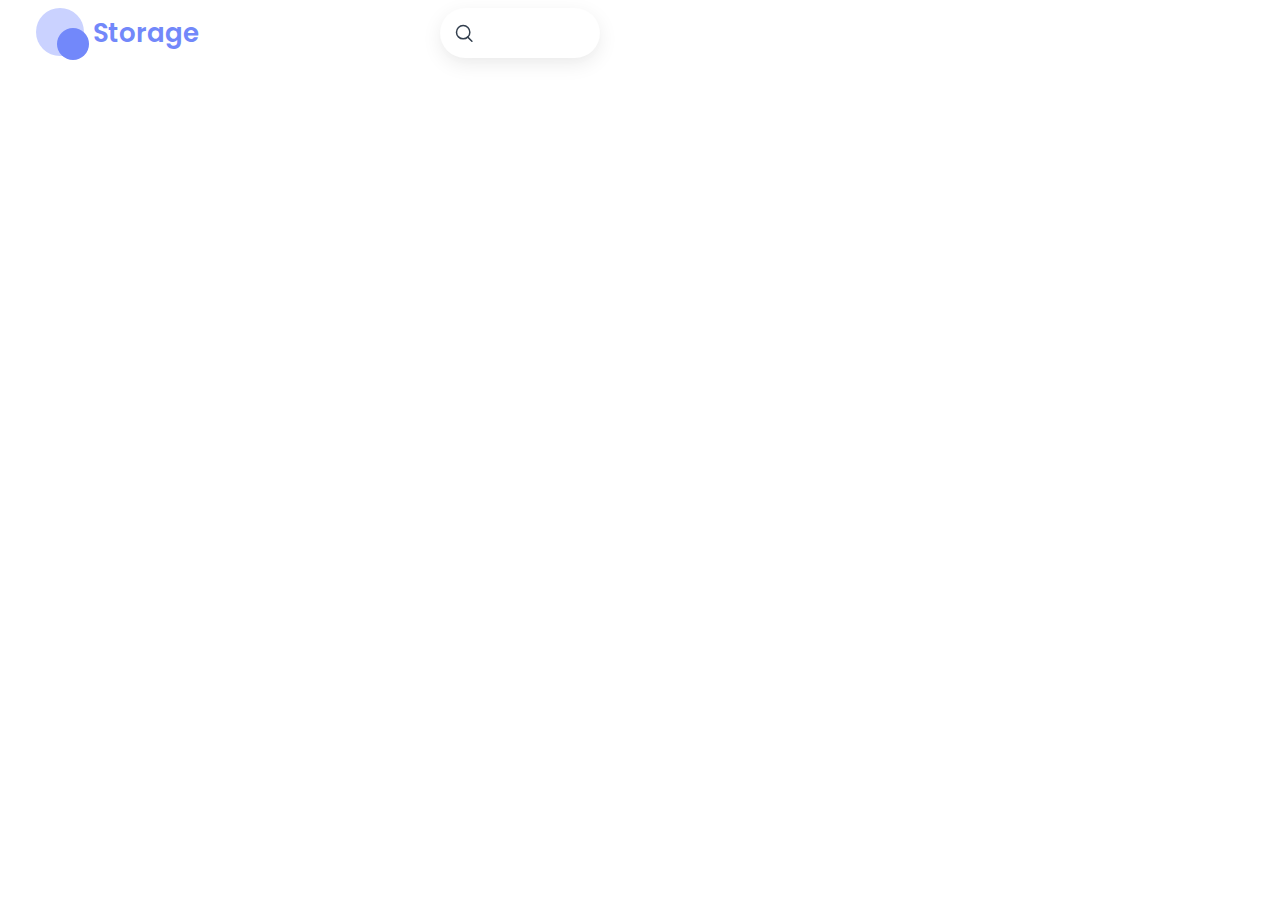
==== index.html/viewlist.html @ 3a4a4e41 "commit empty" ====
<!DOCTYPE html>
<html lang="en">
<head>
    <meta charset="UTF-8">
    <meta name="viewport" content="width=device-width, initial-scale=1.0">
    <title>View List</title>
    <link href="https://cdn.jsdelivr.net/npm/bootstrap@5.3.0/dist/css/bootstrap.min.css"  rel="stylesheet">
    <link rel="stylesheet" href="../assets/styles/viewlist.css">
</head>
<body>
    <header class="container-fluid d-flex">
        <div class="left-side mt-2 d-flex w-50">
            <div class="d-flex align-items-center">
                <img class="ps-4" src="../assets/images/blue_Logo.svg" alt="">
                <h4 class="default_blue bold brand_name mb-0 ps-1">Storage</h4>
            </div>
            <form class="search_bar_container">
                <input type="text" class="search_input">
                
            </form>
        </div>
    </header>
<script src="https://cdn.jsdelivr.net/npm/bootstrap@5.3.0/dist/js/bootstrap.bundle.min.js"></script>
</body>
</html>
---- assets/styles/viewlist.css ----
/* fonts */
@font-face {
    font-family: "default-thin";
    src: url(../fonts/Poppins-Thin.ttf);}
  @font-face {
    font-family: "default-extralight";
    src: url(../fonts/Poppins-ExtraLight.ttf);}
  @font-face {
    font-family: "default-light";
    src: url(../fonts/Poppins-Light.ttf);}  
  @font-face {
    font-family: "default-regular";
    src: url(../fonts//Poppins-Regular.ttf);}
  @font-face {
    font-family: "default-medium";
    src: url(../fonts/Poppins-Medium.ttf);}
  @font-face {
    font-family: "default-bold";
    src: url(../fonts/Poppins-Bold.ttf);}
  @font-face {
    font-family: "default-semibold";
    src: url(../fonts/Poppins-SemiBold.ttf);}
  @font-face {
    font-family: "default-extrabold";
    src: url(../fonts/Poppins-ExtraBold.ttf);}
  /* fonts */
  
  /* custom settings */
  body,html{
    height: 100%;
  }
  * {
    margin: 0;
    padding: 0;
    box-sizing: border-box;
    outline: none;
  }
  a {
    text-decoration: none;
  }
  li,
  ol,
  ul {
    margin: 0;
    padding: 0;
    list-style: none;
  }
  .default_blue_bg{
    background-color: #7288FA;
  }
  .default_blue{
    color: #7288FA;
  }
  .default_dark{
    color: #333f4e;
  }
  .default_white_bg{
    background-color: white;
  }
  .default_white{
    color: white;
  }
  .default_light
  {
    color:#A3B2C7;
  }
  .bold{
    font-family: default-semibold;
  }
  .medium{
    font-family: default-medium;
  }
/* miew */
.brand_name{
  font-size: 26px;
}
.search_input{
  background-image: url(../images/Search_icon.svg);
  background-repeat: no-repeat;
  background-position: 15px 16px;
  background-color: white;
  border-radius: 30px;
  box-shadow: 0 4px 8px 0 rgba(0, 0, 0, 0.01), 0 6px 20px 0 rgba(0, 0, 0, 0.08);
  height:50px;
  border: none;
  width: 80%;
}
.left-side{
    justify-content: space-between;
}
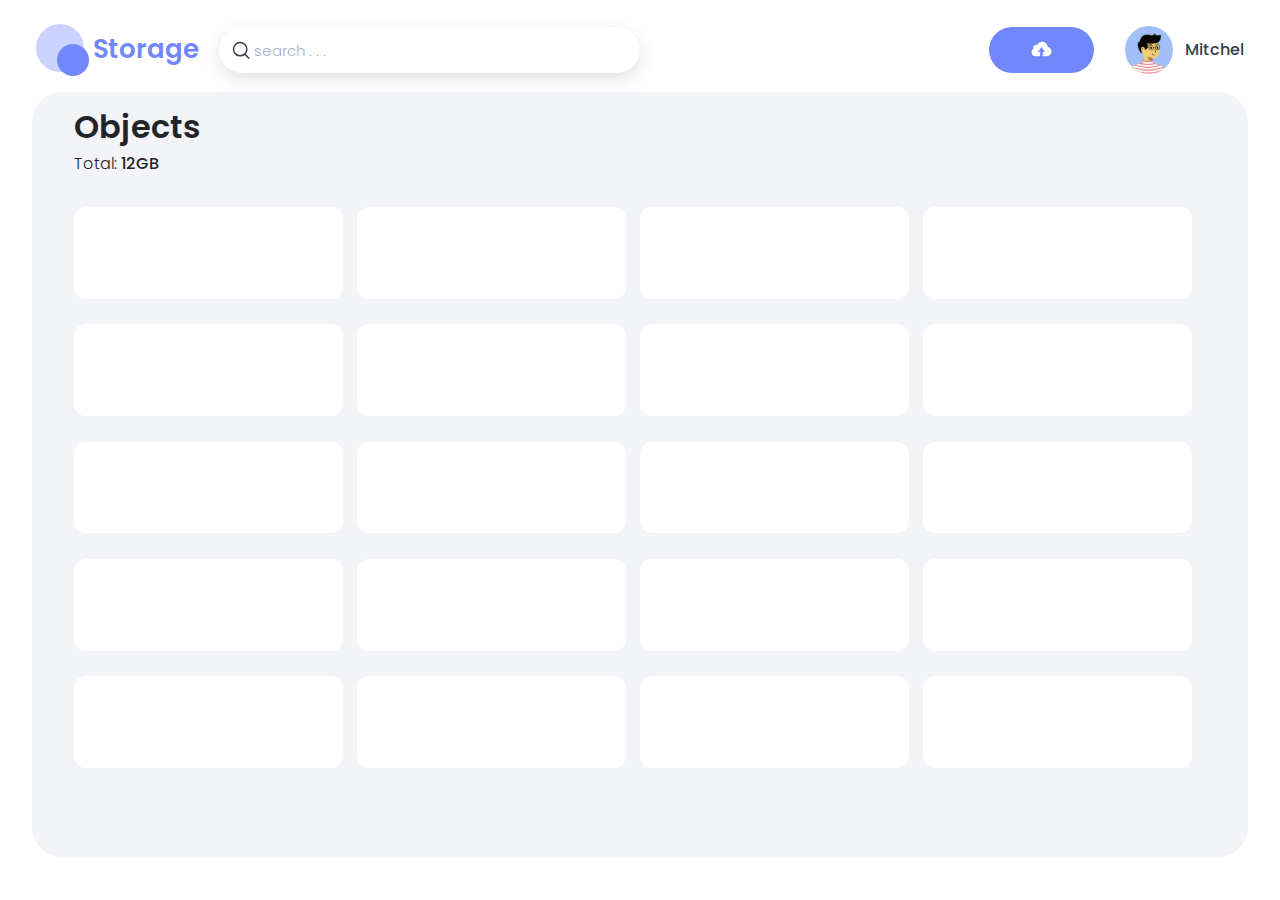
==== commit 484e6080: "last page almost done" ====
--- a/index.html/viewlist.html
+++ b/index.html/viewlist.html
@@ -9,17 +9,66 @@
 </head>
 <body>
     <header class="container-fluid d-flex">
-        <div class="left-side mt-2 d-flex w-50">
+        <div class="header_left_side mt-4 d-flex w-50">
             <div class="d-flex align-items-center">
                 <img class="ps-4" src="../assets/images/blue_Logo.svg" alt="">
                 <h4 class="default_blue bold brand_name mb-0 ps-1">Storage</h4>
             </div>
             <form class="search_bar_container">
-                <input type="text" class="search_input">
-                
+                <input type="text" class="search_input w-100" placeholder="search . . .">
             </form>
         </div>
+        <div class="header_right_side mt-4 d-flex w-50">
+            <div class="upload_btn_container col-2">
+                <button class="upload_btn default_blue_bg">
+                    <img class="pb-1" src="../assets/images/Upload_icon.svg" alt="">
+                </button>
+            </div>
+            <a href="" class="user_avatar_container pe-4">
+                <img class="rounded-circle" src="../assets/images/profile_icon.svg" alt="">
+                <div class="user_avatar_name">
+                    Mitchel
+                </div>
+            </a>
+
+        </div>
     </header>
+    <main class="container-fluid total_object_container very_light mt-3 d-flex flex-column">
+        <div class="data_information d-flex flex-column default mt-3">
+            <h2 class="bold">Objects</h2>
+            <h6 class="light">Total: <span class="medium">12</span><span class="medium">GB</span></h6>
+        </div>
+        <div class="objects_container d-flex">
+            <div class="d-flex flex-column col-3 justify-content-evenly">
+                <div class="whole_object_container"></div>
+                <div class="whole_object_container"></div>
+                <div class="whole_object_container"></div>
+                <div class="whole_object_container"></div>
+                <div class="whole_object_container"></div>
+            </div>
+            <div class="d-flex flex-column col-3 justify-content-evenly">
+                <div class="whole_object_container"></div>
+                <div class="whole_object_container"></div>
+                <div class="whole_object_container"></div>
+                <div class="whole_object_container"></div>
+                <div class="whole_object_container"></div>
+            </div>            
+            <div class="d-flex flex-column col-3 justify-content-evenly">
+                <div class="whole_object_container"></div>
+                <div class="whole_object_container"></div>
+                <div class="whole_object_container"></div>
+                <div class="whole_object_container"></div>
+                <div class="whole_object_container"></div>
+            </div>
+            <div class="d-flex flex-column col-3 justify-content-evenly">
+                <div class="whole_object_container"></div>
+                <div class="whole_object_container"></div>
+                <div class="whole_object_container"></div>
+                <div class="whole_object_container"></div>
+                <div class="whole_object_container"></div>
+            </div>
+        </div>
+    </main>
 <script src="https://cdn.jsdelivr.net/npm/bootstrap@5.3.0/dist/js/bootstrap.bundle.min.js"></script>
 </body>
 </html>--- a/assets/styles/viewlist.css
+++ b/assets/styles/viewlist.css
@@ -64,11 +64,17 @@
   {
     color:#A3B2C7;
   }
+  .very_light{
+    background-color: #F2F4F8;
+  }
   .bold{
     font-family: default-semibold;
   }
   .medium{
     font-family: default-medium;
+  }
+  .light{
+    font-family: default-light;
   }
 /* miew */
 .brand_name{
@@ -77,14 +83,69 @@
 .search_input{
   background-image: url(../images/Search_icon.svg);
   background-repeat: no-repeat;
-  background-position: 15px 16px;
+  background-position: 13px 14px;
   background-color: white;
   border-radius: 30px;
-  box-shadow: 0 4px 8px 0 rgba(0, 0, 0, 0.01), 0 6px 20px 0 rgba(0, 0, 0, 0.08);
-  height:50px;
+  box-shadow: 0 4px 8px 0 rgba(0, 0, 0, 0.03), 0 6px 20px 0 rgba(0, 0, 0, 0.1);
+  height:46px;
   border: none;
   width: 80%;
+  padding-inline-start: 35px;
 }
-.left-side{
-    justify-content: space-between;
+.header_left_side{
+    align-items: center;
+    justify-content:space-between;
+    gap: 20px;
 }
+.search_bar_container{
+  width: 70%;
+}
+.search_input::placeholder{
+  font-family: default-light;
+  font-size: 15px;
+  color:#A3B2C7;
+}
+.upload_btn{
+  border-radius: 40px;
+  width: 100%;
+  height: 46px;
+  border: none;
+}
+.header_right_side{
+  justify-content:flex-end;
+  align-items: center;
+  gap: 5%;
+
+}
+.user_avatar_container{
+  display: flex;
+  justify-content: center;
+  align-items: center;
+}
+.user_avatar_name{
+  font-family: default-medium;
+  margin-left: 12px;
+  color: #333F4E;
+}
+.total_object_container{
+  width: 95%;
+  height: 85%;
+  border-radius: 30px;
+}
+.objects_container{
+  height: 80%;
+  width: 95%;
+  align-self: center;
+  margin-bottom: 1.5%;
+}
+.data_information{
+  width: 95%;
+  align-self: center;
+}
+.whole_object_container{
+  border-radius: 12px;
+  background-color: white;
+  width: 95%;
+  height: 15%;
+}
+
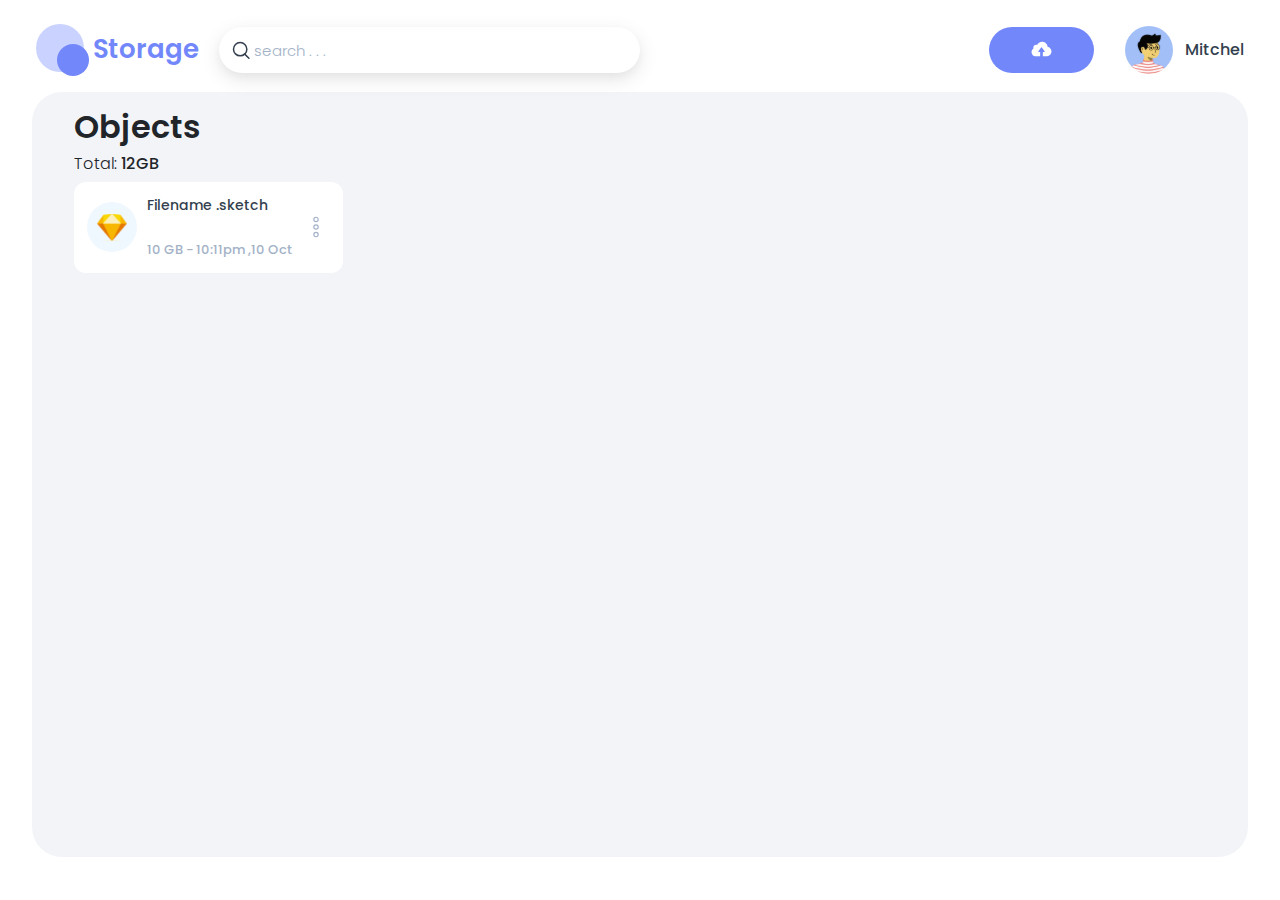
==== commit 64ab45c9: "make tables" ====
--- a/index.html/viewlist.html
+++ b/index.html/viewlist.html
@@ -1,74 +1,107 @@
 <!DOCTYPE html>
 <html lang="en">
-<head>
-    <meta charset="UTF-8">
-    <meta name="viewport" content="width=device-width, initial-scale=1.0">
+  <head>
+    <meta charset="UTF-8" />
+    <meta name="viewport" content="width=device-width, initial-scale=1.0" />
     <title>View List</title>
-    <link href="https://cdn.jsdelivr.net/npm/bootstrap@5.3.0/dist/css/bootstrap.min.css"  rel="stylesheet">
-    <link rel="stylesheet" href="../assets/styles/viewlist.css">
-</head>
-<body>
+    <link
+      href="https://cdn.jsdelivr.net/npm/bootstrap@5.3.0/dist/css/bootstrap.min.css"
+      rel="stylesheet"
+    />
+    <link rel="stylesheet" href="../assets/styles/viewlist.css" />
+  </head>
+  <body>
     <header class="container-fluid d-flex">
-        <div class="header_left_side mt-4 d-flex w-50">
-            <div class="d-flex align-items-center">
-                <img class="ps-4" src="../assets/images/blue_Logo.svg" alt="">
-                <h4 class="default_blue bold brand_name mb-0 ps-1">Storage</h4>
+      <div class="header_left_side mt-4 d-flex w-50">
+        <div class="d-flex align-items-center">
+          <img class="ps-4" src="../assets/images/blue_Logo.svg" alt="" />
+          <h4 class="default_blue bold brand_name mb-0 ps-1">Storage</h4>
+        </div>
+        <form class="search_bar_container">
+          <input
+            type="text"
+            class="search_input w-100"
+            placeholder="search . . ."
+          />
+        </form>
+      </div>
+      <div class="header_right_side mt-4 d-flex w-50">
+        <div class="upload_btn_container col-2">
+          <button class="upload_btn default_blue_bg">
+            <img class="pb-1" src="../assets/images/Upload_icon.svg" alt="" />
+          </button>
+        </div>
+        <a href="" class="user_avatar_container pe-4">
+          <img
+            class="rounded-circle"
+            src="../assets/images/profile_icon.svg"
+            alt=""
+          />
+          <div class="user_avatar_name">Mitchel</div>
+        </a>
+      </div>
+    </header>
+    <main
+      class="container-fluid total_object_container very_light mt-3 d-flex flex-column"
+    >
+      <div class="data_information d-flex flex-column default mt-3">
+        <h2 class="bold">Objects</h2>
+        <h6 class="light">
+          Total: <span class="medium">12</span><span class="medium">GB</span>
+        </h6>
+      </div>
+      <div class="objects_container d-flex">
+        <div class="d-flex flex-column col-3 justify-content-start">
+          <div class="whole_object_container d-flex">
+            <div class="pic-data">
+              <img src="../assets/images/sketch.svg" alt="" />
             </div>
-            <form class="search_bar_container">
-                <input type="text" class="search_input w-100" placeholder="search . . .">
-            </form>
+            <div class="txt-data d-flex">
+              <p class="file-name medium">
+                Filename
+                <span class="file-suffix">.sketch </span>
+              </p>
+              <div class="file-inf d-flex medium">
+                <p>10 GB&nbsp;</p>
+                -
+                <p>&nbsp;10:11pm&nbsp;</p>
+                ,
+                <p>10 Oct</p>
+              </div>
+            </div>
+            <button class="popup-btn">
+              <img src="../assets/images/hambergur-popup.svg" alt="" />
+            </button>
+          </div>
+          <!-- <div class="whole_object_container"></div>
+          <div class="whole_object_container"></div>
+          <div class="whole_object_container"></div>
+          <div class="whole_object_container"></div> -->
         </div>
-        <div class="header_right_side mt-4 d-flex w-50">
-            <div class="upload_btn_container col-2">
-                <button class="upload_btn default_blue_bg">
-                    <img class="pb-1" src="../assets/images/Upload_icon.svg" alt="">
-                </button>
-            </div>
-            <a href="" class="user_avatar_container pe-4">
-                <img class="rounded-circle" src="../assets/images/profile_icon.svg" alt="">
-                <div class="user_avatar_name">
-                    Mitchel
-                </div>
-            </a>
-
+        <div class="d-flex flex-column col-3 justify-content-evenly">
+          <!-- <div class="whole_object_container"></div>
+          <div class="whole_object_container"></div>
+          <div class="whole_object_container"></div>
+          <div class="whole_object_container"></div>
+          <div class="whole_object_container"></div> -->
         </div>
-    </header>
-    <main class="container-fluid total_object_container very_light mt-3 d-flex flex-column">
-        <div class="data_information d-flex flex-column default mt-3">
-            <h2 class="bold">Objects</h2>
-            <h6 class="light">Total: <span class="medium">12</span><span class="medium">GB</span></h6>
+        <div class="d-flex flex-column col-3 justify-content-evenly">
+          <!-- <div class="whole_object_container"></div>
+          <div class="whole_object_container"></div>
+          <div class="whole_object_container"></div>
+          <div class="whole_object_container"></div>
+          <div class="whole_object_container"></div> -->
         </div>
-        <div class="objects_container d-flex">
-            <div class="d-flex flex-column col-3 justify-content-evenly">
-                <div class="whole_object_container"></div>
-                <div class="whole_object_container"></div>
-                <div class="whole_object_container"></div>
-                <div class="whole_object_container"></div>
-                <div class="whole_object_container"></div>
-            </div>
-            <div class="d-flex flex-column col-3 justify-content-evenly">
-                <div class="whole_object_container"></div>
-                <div class="whole_object_container"></div>
-                <div class="whole_object_container"></div>
-                <div class="whole_object_container"></div>
-                <div class="whole_object_container"></div>
-            </div>            
-            <div class="d-flex flex-column col-3 justify-content-evenly">
-                <div class="whole_object_container"></div>
-                <div class="whole_object_container"></div>
-                <div class="whole_object_container"></div>
-                <div class="whole_object_container"></div>
-                <div class="whole_object_container"></div>
-            </div>
-            <div class="d-flex flex-column col-3 justify-content-evenly">
-                <div class="whole_object_container"></div>
-                <div class="whole_object_container"></div>
-                <div class="whole_object_container"></div>
-                <div class="whole_object_container"></div>
-                <div class="whole_object_container"></div>
-            </div>
+        <div class="d-flex flex-column col-3 justify-content-evenly">
+          <!-- <div class="whole_object_container"></div>
+          <div class="whole_object_container"></div>
+          <div class="whole_object_container"></div>
+          <div class="whole_object_container"></div>
+          <div class="whole_object_container"></div> -->
+          
         </div>
+      </div>
     </main>
-<script src="https://cdn.jsdelivr.net/npm/bootstrap@5.3.0/dist/js/bootstrap.bundle.min.js"></script>
-</body>
-</html>+    <script src="https://cdn.jsdelivr.net/npm/bootstrap@5.3.0/dist/js/bootstrap.bundle.min.js"></script>
+  </body>
+</html>
--- a/assets/styles/viewlist.css
+++ b/assets/styles/viewlist.css
@@ -1,151 +1,195 @@
 /* fonts */
 @font-face {
-    font-family: "default-thin";
-    src: url(../fonts/Poppins-Thin.ttf);}
-  @font-face {
-    font-family: "default-extralight";
-    src: url(../fonts/Poppins-ExtraLight.ttf);}
-  @font-face {
-    font-family: "default-light";
-    src: url(../fonts/Poppins-Light.ttf);}  
-  @font-face {
-    font-family: "default-regular";
-    src: url(../fonts//Poppins-Regular.ttf);}
-  @font-face {
-    font-family: "default-medium";
-    src: url(../fonts/Poppins-Medium.ttf);}
-  @font-face {
-    font-family: "default-bold";
-    src: url(../fonts/Poppins-Bold.ttf);}
-  @font-face {
-    font-family: "default-semibold";
-    src: url(../fonts/Poppins-SemiBold.ttf);}
-  @font-face {
-    font-family: "default-extrabold";
-    src: url(../fonts/Poppins-ExtraBold.ttf);}
-  /* fonts */
-  
-  /* custom settings */
-  body,html{
-    height: 100%;
-  }
-  * {
-    margin: 0;
-    padding: 0;
-    box-sizing: border-box;
-    outline: none;
-  }
-  a {
-    text-decoration: none;
-  }
-  li,
-  ol,
-  ul {
-    margin: 0;
-    padding: 0;
-    list-style: none;
-  }
-  .default_blue_bg{
-    background-color: #7288FA;
-  }
-  .default_blue{
-    color: #7288FA;
-  }
-  .default_dark{
-    color: #333f4e;
-  }
-  .default_white_bg{
-    background-color: white;
-  }
-  .default_white{
-    color: white;
-  }
-  .default_light
-  {
-    color:#A3B2C7;
-  }
-  .very_light{
-    background-color: #F2F4F8;
-  }
-  .bold{
-    font-family: default-semibold;
-  }
-  .medium{
-    font-family: default-medium;
-  }
-  .light{
-    font-family: default-light;
-  }
+  font-family: "default-thin";
+  src: url(../fonts/Poppins-Thin.ttf);
+}
+@font-face {
+  font-family: "default-extralight";
+  src: url(../fonts/Poppins-ExtraLight.ttf);
+}
+@font-face {
+  font-family: "default-light";
+  src: url(../fonts/Poppins-Light.ttf);
+}
+@font-face {
+  font-family: "default-regular";
+  src: url(../fonts//Poppins-Regular.ttf);
+}
+@font-face {
+  font-family: "default-medium";
+  src: url(../fonts/Poppins-Medium.ttf);
+}
+@font-face {
+  font-family: "default-bold";
+  src: url(../fonts/Poppins-Bold.ttf);
+}
+@font-face {
+  font-family: "default-semibold";
+  src: url(../fonts/Poppins-SemiBold.ttf);
+}
+@font-face {
+  font-family: "default-extrabold";
+  src: url(../fonts/Poppins-ExtraBold.ttf);
+}
+/* fonts */
+
+/* custom settings */
+body,
+html {
+  height: 100%;
+}
+* {
+  margin: 0;
+  padding: 0;
+  box-sizing: border-box;
+  outline: none;
+}
+a {
+  text-decoration: none;
+}
+li,
+ol,
+ul {
+  margin: 0;
+  padding: 0;
+  list-style: none;
+}
+.default_blue_bg {
+  background-color: #7288fa;
+}
+.default_blue {
+  color: #7288fa;
+}
+.default_dark {
+  color: #333f4e;
+}
+.default_white_bg {
+  background-color: white;
+}
+.default_white {
+  color: white;
+}
+.default_light {
+  color: #a3b2c7;
+}
+.very_light {
+  background-color: #f2f4f8;
+}
+.bold {
+  font-family: default-semibold;
+}
+.medium {
+  font-family: default-medium;
+}
+.light {
+  font-family: default-light;
+}
 /* miew */
-.brand_name{
+.brand_name {
   font-size: 26px;
 }
-.search_input{
+.search_input {
   background-image: url(../images/Search_icon.svg);
   background-repeat: no-repeat;
   background-position: 13px 14px;
   background-color: white;
   border-radius: 30px;
   box-shadow: 0 4px 8px 0 rgba(0, 0, 0, 0.03), 0 6px 20px 0 rgba(0, 0, 0, 0.1);
-  height:46px;
+  height: 46px;
   border: none;
   width: 80%;
   padding-inline-start: 35px;
 }
-.header_left_side{
-    align-items: center;
-    justify-content:space-between;
-    gap: 20px;
+.header_left_side {
+  align-items: center;
+  justify-content: space-between;
+  gap: 20px;
 }
-.search_bar_container{
+.search_bar_container {
   width: 70%;
 }
-.search_input::placeholder{
+.search_input::placeholder {
   font-family: default-light;
   font-size: 15px;
-  color:#A3B2C7;
+  color: #a3b2c7;
 }
-.upload_btn{
+.upload_btn {
   border-radius: 40px;
   width: 100%;
   height: 46px;
   border: none;
 }
-.header_right_side{
-  justify-content:flex-end;
+.header_right_side {
+  justify-content: flex-end;
   align-items: center;
   gap: 5%;
-
 }
-.user_avatar_container{
+.user_avatar_container {
   display: flex;
   justify-content: center;
   align-items: center;
 }
-.user_avatar_name{
+.user_avatar_name {
   font-family: default-medium;
   margin-left: 12px;
-  color: #333F4E;
+  color: #333f4e;
 }
-.total_object_container{
+.total_object_container {
   width: 95%;
   height: 85%;
   border-radius: 30px;
 }
-.objects_container{
+.objects_container {
   height: 80%;
   width: 95%;
   align-self: center;
   margin-bottom: 1.5%;
 }
-.data_information{
+.data_information {
   width: 95%;
   align-self: center;
 }
-.whole_object_container{
+.whole_object_container {
   border-radius: 12px;
   background-color: white;
   width: 95%;
   height: 15%;
+  align-items: center;
+  justify-content: space-between;
 }
-
+.pic-data {
+  background-color: aliceblue;
+  width: 50px;
+  height: 50px;
+  display: flex;
+  justify-content: center;
+  align-items: center;
+  border-radius: 100px;
+  margin-left: 5%;
+}
+p.file-name {
+  font-size: 14px;
+  color: #333f4e;
+  margin-bottom: 0;
+}
+.file-inf {
+  color: #a3b2c7;
+  font-size: 13px;
+  margin-bottom: 0;
+}
+.txt-data {
+  justify-content: space-between;
+  align-items: flex-start;
+  flex-direction: column;
+  height: 70%;
+  align-self: center;
+  justify-self: center;
+}
+.file-inf > p {
+  margin-bottom: 0px;
+}
+.popup-btn {
+  border: none;
+  background-color: inherit;
+  margin-right: 5%;
+}
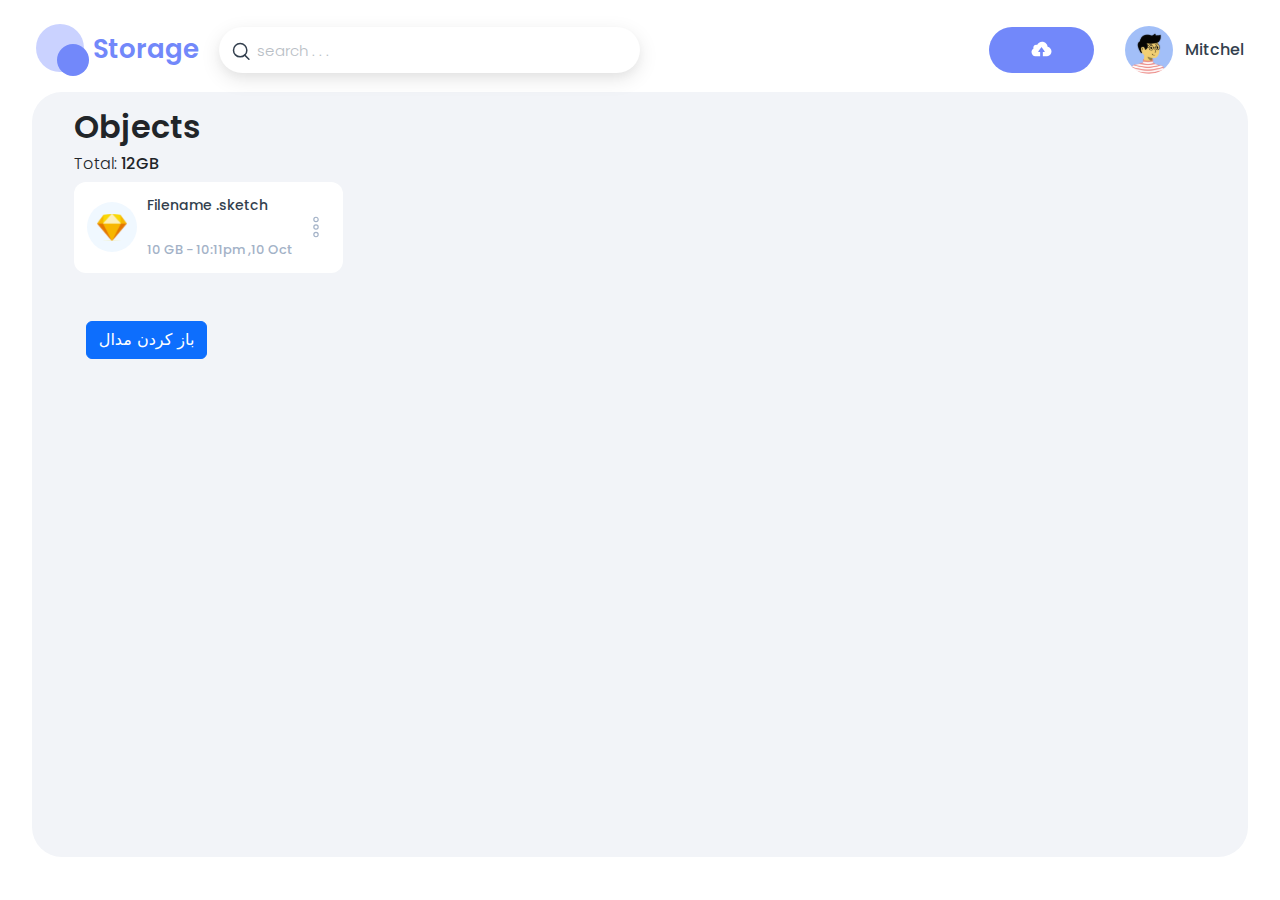
==== commit 98c4265c: "start contact list" ====
--- a/index.html/viewlist.html
+++ b/index.html/viewlist.html
@@ -77,6 +77,61 @@
           <div class="whole_object_container"></div>
           <div class="whole_object_container"></div>
           <div class="whole_object_container"></div> -->
+          <div class="container mt-5">
+            <!-- دکمه برای باز کردن مدال -->
+            <button type="button" class="btn btn-primary" data-toggle="modal" data-target="#myModal">
+                باز کردن مدال
+            </button>
+    
+            <!-- ساختار مدال -->
+            <div class="modal fade" id="myModal" tabindex="-1" role="dialog" aria-labelledby="myModalLabel" aria-hidden="true">
+                <div class="modal-dialog" role="document">
+                    <div class="modal-content">
+                        <div class="modal-header d-flex">
+                          <button type="button" class="myModalClose d-flex" data-dismiss="modal" aria-label="back">
+                            <img src="../assets/images/Arrow-left.svg" alt="">
+                          </button>
+                          <h5 class="modal-title" id="myModalLabel">Add People</h5>
+                          <p></p>
+                        </div>
+                        <div class="modal-body">
+                          <form class="search_bar_container w-100 mb-4" style="position: sticky;">
+                            <input
+                              type="text"
+                              class="search_input w-100"
+                              placeholder="search people"
+                            />
+                          </form>   
+                          <form class="contents-container d-flex flex-column">
+                            <div class="content-container d-flex">
+                              <div></div>
+                            </div>
+                          </form>
+                          <div class="form-check contents-container mb-1">
+                            <div class="content-container d-flex">
+                              <input class="form-check-input" type="checkbox" value="">
+                              <label class="form-check-label d-flex" for="flexCheckDefault">
+                                <img src="../assets/images/Geogre Michael.svg" alt="">
+                                <div class="d-flex flex-column">
+                                  <p class="user-name mb-0 medium">
+                                    Geogre Michael
+                                  </p>
+                                  <p class="user-email mb-0 light default_light">
+                                    geogre@gmail.com
+                                  </p>
+                                </div>
+                              </label>
+                            </div>
+                          </div>                     
+                          </div> 
+                          <div class="modal-footer">
+                            <button type="button" class="btn btn-primary">ذخیره تغییرات</button>
+                        </div>                    
+                        </div>
+                    </div>
+                </div>
+            </div>
+        </div>
         </div>
         <div class="d-flex flex-column col-3 justify-content-evenly">
           <!-- <div class="whole_object_container"></div>
@@ -98,10 +153,12 @@
           <div class="whole_object_container"></div>
           <div class="whole_object_container"></div>
           <div class="whole_object_container"></div> -->
-          
         </div>
       </div>
     </main>
+    <script src="https://code.jquery.com/jquery-3.5.1.slim.min.js"></script>
+    <script src="https://cdn.jsdelivr.net/npm/@popperjs/core@2.9.2/dist/umd/popper.min.js"></script>
+    <script src="https://stackpath.bootstrapcdn.com/bootstrap/4.5.2/js/bootstrap.min.js"></script>
     <script src="https://cdn.jsdelivr.net/npm/bootstrap@5.3.0/dist/js/bootstrap.bundle.min.js"></script>
   </body>
 </html>
--- a/assets/styles/viewlist.css
+++ b/assets/styles/viewlist.css
@@ -91,14 +91,14 @@
 .search_input {
   background-image: url(../images/Search_icon.svg);
   background-repeat: no-repeat;
-  background-position: 13px 14px;
+  background-position: 13px 14.5px;
   background-color: white;
   border-radius: 30px;
   box-shadow: 0 4px 8px 0 rgba(0, 0, 0, 0.03), 0 6px 20px 0 rgba(0, 0, 0, 0.1);
   height: 46px;
   border: none;
   width: 80%;
-  padding-inline-start: 35px;
+  padding-inline-start: 38px;
 }
 .header_left_side {
   align-items: center;
@@ -111,7 +111,7 @@
 .search_input::placeholder {
   font-family: default-light;
   font-size: 15px;
-  color: #a3b2c7;
+  color: rgb(184, 190, 197)
 }
 .upload_btn {
   border-radius: 40px;
@@ -193,3 +193,47 @@
   background-color: inherit;
   margin-right: 5%;
 }
+.modal-title{
+  font-family: default-bold;
+  font-size: 20px;
+  padding-right: 30px;
+}
+.myModalClose{
+  width: 40px;
+  height: 40px;
+  border-radius: 100px;
+  border: none;
+  align-items: center;
+  justify-content: center;
+  background-color: inherit;
+  box-shadow: 0 4px 8px 0 rgba(0, 0, 0, 0.03), 0 6px 20px 0 rgba(0, 0, 0, 0.1);
+
+}
+.modal-header{
+  justify-content : space-between;
+  border: none;
+}
+.modal-content{
+  box-shadow: rgba(17, 17, 26, 0.1) 0px 4px 16px 0px inset, rgba(17, 17, 26, 0.05) 0px 8px 32px 0px;
+}
+.modal-footer{
+  border: none;
+}
+.content-container{
+  justify-content: start;
+  align-items: center;
+  gap: 12px;
+}
+.form-check-input{
+  width: 20px;
+  height: 20px;
+  color: #7288fa;
+  border: rgb(184, 190, 197) 1px solid;
+}
+.form-check-input:checked{
+  background-color: #7288fa;
+  border: none;
+}
+.form-check-label{
+  gap: 12px;
+}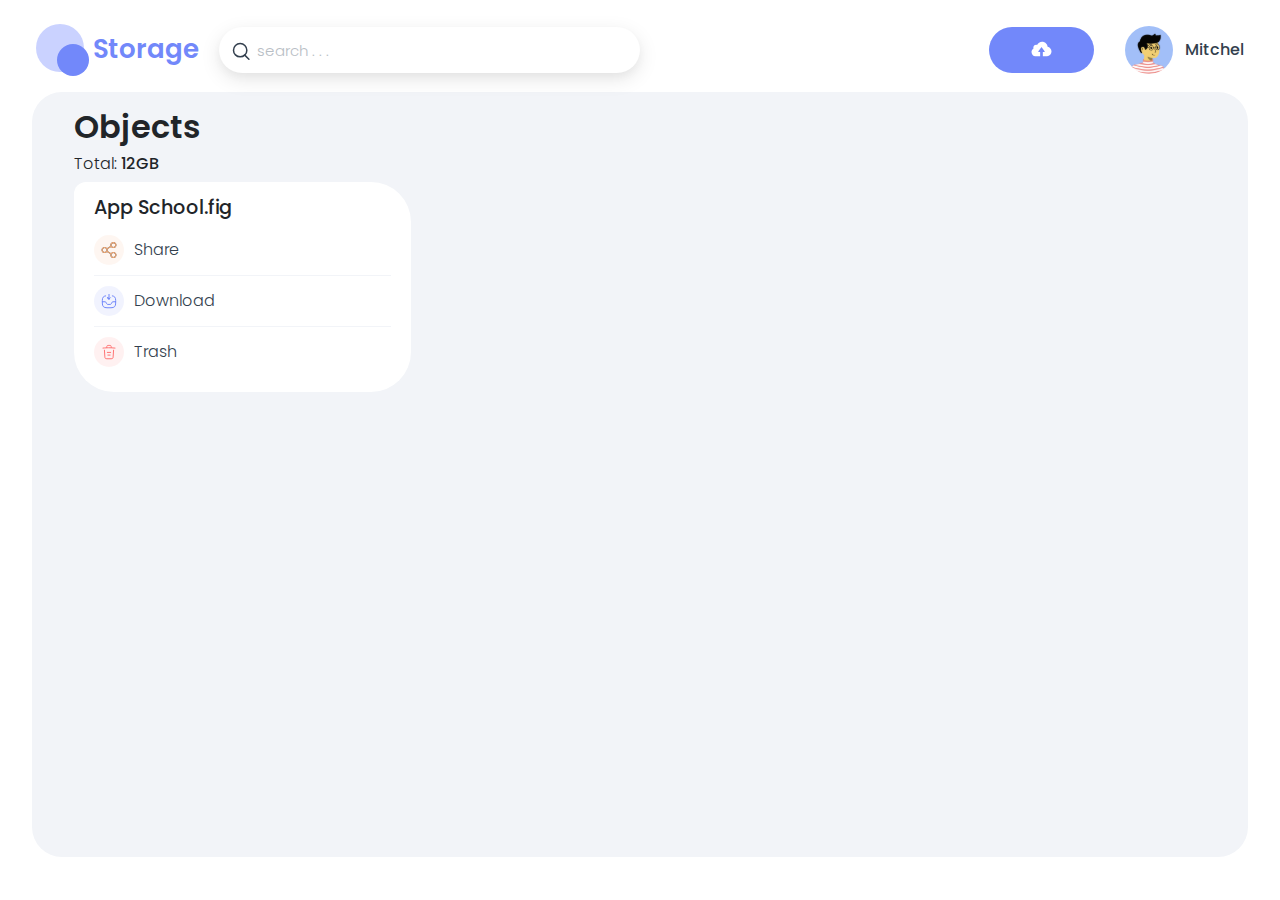
==== commit 8eb0a53c: "front tamaaaaam" ====
--- a/index.html/viewlist.html
+++ b/index.html/viewlist.html
@@ -1,137 +1,145 @@
 <!DOCTYPE html>
 <html lang="en">
-  <head>
-    <meta charset="UTF-8" />
-    <meta name="viewport" content="width=device-width, initial-scale=1.0" />
-    <title>View List</title>
-    <link
-      href="https://cdn.jsdelivr.net/npm/bootstrap@5.3.0/dist/css/bootstrap.min.css"
-      rel="stylesheet"
-    />
-    <link rel="stylesheet" href="../assets/styles/viewlist.css" />
-  </head>
-  <body>
-    <header class="container-fluid d-flex">
-      <div class="header_left_side mt-4 d-flex w-50">
-        <div class="d-flex align-items-center">
-          <img class="ps-4" src="../assets/images/blue_Logo.svg" alt="" />
-          <h4 class="default_blue bold brand_name mb-0 ps-1">Storage</h4>
-        </div>
-        <form class="search_bar_container">
-          <input
-            type="text"
-            class="search_input w-100"
-            placeholder="search . . ."
-          />
-        </form>
+<head>
+  <meta charset="UTF-8" />
+  <meta name="viewport" content="width=device-width, initial-scale=1.0" />
+  <title>View List</title>
+  <link href="https://cdn.jsdelivr.net/npm/bootstrap@5.3.0/dist/css/bootstrap.min.css" rel="stylesheet" />
+  <link rel="stylesheet" href="../assets/styles/viewlist.css" />
+</head>
+<body>
+  <header class="container-fluid d-flex">
+    <div class="header_left_side mt-4 d-flex w-50">
+      <div class="d-flex align-items-center">
+        <img class="ps-4" src="../assets/images/blue_Logo.svg" alt="" />
+        <h4 class="default_blue bold brand_name mb-0 ps-1">Storage</h4>
       </div>
-      <div class="header_right_side mt-4 d-flex w-50">
-        <div class="upload_btn_container col-2">
-          <button class="upload_btn default_blue_bg">
-            <img class="pb-1" src="../assets/images/Upload_icon.svg" alt="" />
+      <form class="search_bar_container">
+        <input type="text" class="search_input w-100" placeholder="search . . ." />
+      </form>
+    </div>
+    <div class="header_right_side mt-4 d-flex w-50">
+      <div class="upload_btn_container col-2">
+        <button class="upload_btn default_blue_bg">
+          <img class="pb-1" src="../assets/images/Upload_icon.svg" alt="" />
+        </button>
+      </div>
+      <a href="" class="user_avatar_container pe-4">
+        <img class="rounded-circle" src="../assets/images/profile_icon.svg" alt="" />
+        <div class="user_avatar_name">Mitchel</div>
+      </a>
+    </div>
+  </header>
+  <main class="container-fluid total_object_container very_light mt-3 d-flex flex-column">
+    <div class="data_information d-flex flex-column default mt-3">
+      <h2 class="bold">Objects</h2>
+      <h6 class="light">
+        Total: <span class="medium">12</span><span class="medium">GB</span>
+      </h6>
+    </div>
+    <div class="objects_container d-flex">
+      <div class="d-flex flex-column col-3 justify-content-start" style="position: relative;">
+        <div class="popup d-flex"><!--پاپ آپ برای دانلود و شیر -->
+          <div class="popup-item">
+            <h4 class="medium mb-3 mt-1" style="font-size: larger;">App School.fig</h4>
+            <button class="share-container ">
+              <div class="share-img">
+                <img src="../assets/images/share.svg" alt="">
+              </div>
+              <p class="mb-0">Share</p>
+            </button>
+            <button class="download-container">
+              <div class="download-img">
+                <img src="../assets/images/Dowload.svg" alt="">
+              </div>
+              <p class="mb-0">Download</p>
+            </button>
+            <button class="trash-container">
+              <div class="trash-img">
+                <img src="../assets/images/Trash.svg" alt="">
+              </div>
+              <p class="mb-0">Trash</p>
+            </button>
+          </div>
+        </div><!--هر آبجکت در صفحه اصلی-->
+        <div class="whole_object_container d-flex">
+          <div class="pic-data">
+            <img src="../assets/images/sketch.svg" alt="" />
+          </div>
+          <div class="txt-data d-flex">
+            <p class="file-name medium">
+              Filename
+              <span class="file-suffix">.sketch </span>
+            </p>
+            <div class="file-inf d-flex medium">
+              <p>10 GB&nbsp;</p>
+              -
+              <p>&nbsp;10:11pm&nbsp;</p>
+              ,
+              <p>10 Oct</p>
+            </div>
+          </div>
+          <button class="popup-btn">
+            <img src="../assets/images/hambergur-popup.svg" alt="" />
           </button>
         </div>
-        <a href="" class="user_avatar_container pe-4">
-          <img
-            class="rounded-circle"
-            src="../assets/images/profile_icon.svg"
-            alt=""
-          />
-          <div class="user_avatar_name">Mitchel</div>
-        </a>
-      </div>
-    </header>
-    <main
-      class="container-fluid total_object_container very_light mt-3 d-flex flex-column"
-    >
-      <div class="data_information d-flex flex-column default mt-3">
-        <h2 class="bold">Objects</h2>
-        <h6 class="light">
-          Total: <span class="medium">12</span><span class="medium">GB</span>
-        </h6>
-      </div>
-      <div class="objects_container d-flex">
-        <div class="d-flex flex-column col-3 justify-content-start">
-          <div class="whole_object_container d-flex">
-            <div class="pic-data">
-              <img src="../assets/images/sketch.svg" alt="" />
-            </div>
-            <div class="txt-data d-flex">
-              <p class="file-name medium">
-                Filename
-                <span class="file-suffix">.sketch </span>
-              </p>
-              <div class="file-inf d-flex medium">
-                <p>10 GB&nbsp;</p>
-                -
-                <p>&nbsp;10:11pm&nbsp;</p>
-                ,
-                <p>10 Oct</p>
-              </div>
-            </div>
-            <button class="popup-btn">
-              <img src="../assets/images/hambergur-popup.svg" alt="" />
-            </button>
-          </div>
-          <!-- <div class="whole_object_container"></div>
+        <!-- <div class="whole_object_container"></div>
           <div class="whole_object_container"></div>
           <div class="whole_object_container"></div>
           <div class="whole_object_container"></div> -->
-          <div class="container mt-5">
-            <!-- دکمه برای باز کردن مدال -->
-            <button type="button" class="btn btn-primary" data-toggle="modal" data-target="#myModal">
-                باز کردن مدال
-            </button>
-    
-            <!-- ساختار مدال -->
-            <div class="modal fade" id="myModal" tabindex="-1" role="dialog" aria-labelledby="myModalLabel" aria-hidden="true">
-                <div class="modal-dialog" role="document">
-                    <div class="modal-content">
-                        <div class="modal-header d-flex">
-                          <button type="button" class="myModalClose d-flex" data-dismiss="modal" aria-label="back">
-                            <img src="../assets/images/Arrow-left.svg" alt="">
-                          </button>
-                          <h5 class="modal-title" id="myModalLabel">Add People</h5>
-                          <p></p>
+        <div class="container mt-5"><!-- لیست مخاطبین بصورت مدال -->
+          <button type="button" class="btn btn-primary" data-toggle="modal" data-target="#myModal">
+            باز کردن مدال
+          </button>
+          <!-- ساختار مدال -->
+          <div class="modal fade" id="myModal" tabindex="-1" role="dialog" aria-labelledby="myModalLabel"
+            aria-hidden="true">
+            <div class="modal-dialog" role="document">
+              <div class="modal-content">
+                <div class="modal-header top-sticky d-flex">
+                  <button type="button" class="myModalClose d-flex" data-dismiss="modal" aria-label="back">
+                    <img src="../assets/images/Arrow-left.svg" alt="">
+                  </button>
+                  <h5 class="modal-title" id="myModalLabel">Add People</h5>
+                  <p></p>
+                </div>
+                <div class="modal-body">
+                  <form class="search_bar_container w-100 mb-4 top-sticky">
+                    <input type="text" class="search_input w-100" placeholder="search people" />
+                  </form>
+                  <form class="contents-container d-flex flex-column">
+                    <div class="content-container d-flex">
+                      <div></div>
+                    </div>
+                  </form>
+                  <div class="form-check contents-container mb-1">
+                    <div class="content-container d-flex">
+                      <input class="form-check-input" type="checkbox" value="">
+                      <label class="form-check-label d-flex" for="flexCheckDefault">
+                        <img src="../assets/images/Geogre Michael.svg" alt="">
+                        <div class="d-flex flex-column">
+                          <p class="user-name mb-0 medium">
+                            Geogre Michael
+                          </p>
+                          <p class="user-email mb-0 light default_light">
+                            geogre@gmail.com
+                          </p>
                         </div>
-                        <div class="modal-body">
-                          <form class="search_bar_container w-100 mb-4" style="position: sticky;">
-                            <input
-                              type="text"
-                              class="search_input w-100"
-                              placeholder="search people"
-                            />
-                          </form>   
-                          <form class="contents-container d-flex flex-column">
-                            <div class="content-container d-flex">
-                              <div></div>
-                            </div>
-                          </form>
-                          <div class="form-check contents-container mb-1">
-                            <div class="content-container d-flex">
-                              <input class="form-check-input" type="checkbox" value="">
-                              <label class="form-check-label d-flex" for="flexCheckDefault">
-                                <img src="../assets/images/Geogre Michael.svg" alt="">
-                                <div class="d-flex flex-column">
-                                  <p class="user-name mb-0 medium">
-                                    Geogre Michael
-                                  </p>
-                                  <p class="user-email mb-0 light default_light">
-                                    geogre@gmail.com
-                                  </p>
-                                </div>
-                              </label>
-                            </div>
-                          </div>                     
-                          </div> 
-                          <div class="modal-footer">
-                            <button type="button" class="btn btn-primary">ذخیره تغییرات</button>
-                        </div>                    
-                        </div>
+                      </label>
                     </div>
+                  </div>
+                  <div class="modal-footer bottom-sticky">
+                    <div class="image-stack-container d-flex">
+                      <img class="overlap-img" src="../assets/images/Geogre Michael.svg" alt="">
+                      <img class="overlap-img" src="../assets/images/laura.svg" alt="">
+                      <img class="overlap-img" src="../assets/images/stupid.svg" alt="">
+                    </div>
+                    <button type="submit" class="viewList-btn">Continue</button>
+                  </div>
                 </div>
+              </div>
             </div>
-        </div>
+          </div>
         </div>
         <div class="d-flex flex-column col-3 justify-content-evenly">
           <!-- <div class="whole_object_container"></div>
@@ -154,11 +162,12 @@
           <div class="whole_object_container"></div>
           <div class="whole_object_container"></div> -->
         </div>
-      </div>
-    </main>
-    <script src="https://code.jquery.com/jquery-3.5.1.slim.min.js"></script>
-    <script src="https://cdn.jsdelivr.net/npm/@popperjs/core@2.9.2/dist/umd/popper.min.js"></script>
-    <script src="https://stackpath.bootstrapcdn.com/bootstrap/4.5.2/js/bootstrap.min.js"></script>
-    <script src="https://cdn.jsdelivr.net/npm/bootstrap@5.3.0/dist/js/bootstrap.bundle.min.js"></script>
-  </body>
-</html>
+        </div>
+  </main>
+  <script src="https://code.jquery.com/jquery-3.5.1.slim.min.js"></script>
+  <script src="https://cdn.jsdelivr.net/npm/@popperjs/core@2.9.2/dist/umd/popper.min.js"></script>
+  <script src="https://stackpath.bootstrapcdn.com/bootstrap/4.5.2/js/bootstrap.min.js"></script>
+  <script src="https://cdn.jsdelivr.net/npm/bootstrap@5.3.0/dist/js/bootstrap.bundle.min.js"></script>
+</body>
+
+</html>--- a/assets/styles/viewlist.css
+++ b/assets/styles/viewlist.css
@@ -46,6 +46,10 @@
 }
 a {
   text-decoration: none;
+}
+button{
+  border: none;
+  background-color: inherit;
 }
 li,
 ol,
@@ -207,22 +211,24 @@
   justify-content: center;
   background-color: inherit;
   box-shadow: 0 4px 8px 0 rgba(0, 0, 0, 0.03), 0 6px 20px 0 rgba(0, 0, 0, 0.1);
-
 }
 .modal-header{
   justify-content : space-between;
   border: none;
+  position: sticky;
 }
 .modal-content{
   box-shadow: rgba(17, 17, 26, 0.1) 0px 4px 16px 0px inset, rgba(17, 17, 26, 0.05) 0px 8px 32px 0px;
 }
 .modal-footer{
   border: none;
+  background-color: white;
 }
 .content-container{
   justify-content: start;
   align-items: center;
   gap: 12px;
+  margin-bottom: 20px;
 }
 .form-check-input{
   width: 20px;
@@ -236,4 +242,118 @@
 }
 .form-check-label{
   gap: 12px;
-}+}
+.image-stack-container {
+  position: relative;
+  width: 66%;
+  height: 46px; 
+  justify-content: space-between;
+}
+.overlap-img {
+  position: absolute;
+  border-radius: 50%;
+  object-fit: cover;
+}
+.overlap-img:nth-child(1) {
+  left: 0;
+  z-index: 3;
+}
+.overlap-img:nth-child(2) {
+  left: 7%;
+  z-index: 2;
+}
+.overlap-img:nth-child(3) {
+  left: 14%;
+  z-index: 1;
+}
+.bottom-sticky {
+  position: -webkit-sticky; /* Safari */
+  position: sticky;
+  bottom: 0;
+}
+.top-sticky{
+  position: -webkit-sticky; /* Safari */
+  position: sticky;
+  top: 0;
+}
+.viewList-btn{
+  border: none;
+  background-color: #7288fa;
+  width: 30%;
+  height: 46px;
+  border-radius: 30px;
+  color: white;
+  font-family: default-medium;
+}
+.popup{
+  width: 337px;
+  height: 210px;
+  background-color: white;
+  border-radius: 40px;
+  justify-content: center;
+  align-items: center;
+  position: absolute;
+}
+.popup .popup-item{
+  width: 88%;
+  height: 90%;
+}
+.share-img{
+  background-color: rgba(249, 171, 114, 0.1);
+  border-radius: 100px;
+  width: 30px;
+  height: 30px;
+  display: flex;
+  align-items: center;
+  justify-content: center;
+}
+.trash-img{
+  background-color: rgba(255, 116, 116, 0.1);
+  width: 30px;
+  height: 30px;
+  border-radius: 100px;
+  display: flex;
+  align-items: center;
+  justify-content: center;
+}
+.download-img{
+  background-color: rgba(114, 137, 250, 0.1);
+  width: 30px;
+  height: 30px;
+  border-radius: 100px;
+  display: flex;
+  align-items: center;
+  justify-content: center;
+}
+.trash-container{
+  font-family: default-light;
+  display: flex;
+  gap: 10px;
+  align-items: center;
+  color: rgba(51, 63, 78, 1);
+  margin-bottom: 10px;
+  padding-bottom: 10px;
+  width: 100%;
+}
+.download-container{
+  font-family: default-light;
+  display: flex;
+  gap: 10px;
+  align-items: center;
+  color: rgba(51, 63, 78, 1);
+  border-bottom:#f2f4f8 solid 1px;
+  margin-bottom: 10px;
+  padding-bottom: 10px;
+  width: 100%;
+}
+.share-container{
+  font-family: default-light;
+  display: flex;
+  gap: 10px;
+  align-items: center;
+  color: rgba(51, 63, 78, 1);
+  border-bottom:#f2f4f8 solid 1px;
+  margin-bottom: 10px;
+  padding-bottom: 10px;
+  width: 100%;
+}
